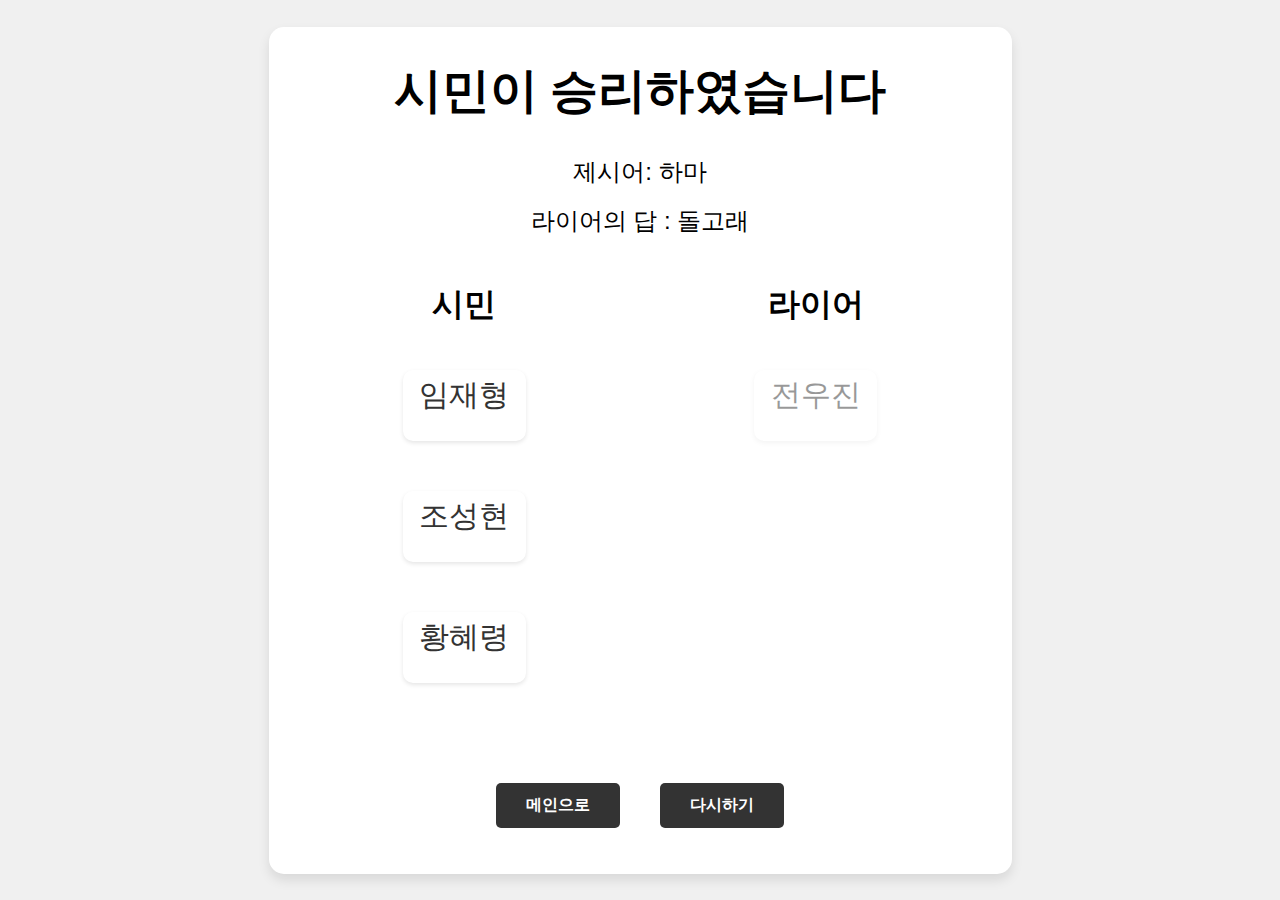
==== html/citizen-win.html @ cee0f182 "feat : 결과 화면 구현(시민, 라이어)" ====
<!DOCTYPE html>
<html lang="ko">
<head>
  <meta charset="UTF-8">
  <meta name="viewport" content="width=device-width, initial-scale=1.0">
  <title>결과 화면</title>
  <link rel="stylesheet" href="../css/reset.css">
  <link rel="stylesheet" href="../css/citizen-win.css">
</head>
<body>
  <div class="result-container">
    <h1 class="result-title">시민이 승리하였습니다</h1>
    <p class="keyword-sup">제시어: 하마</p>
    <p class="keyword">라이어의 답 : 돌고래</p>
    <div class="roles">
      <div class="citizen">
        <h2>시민</h2>
        <div class="player">임재형</div>
        <div class="player">조성현</div>
        <div class="player">황혜령</div>
      </div>
      <div class="liar">
        <h2>라이어</h2>
        <div class="player-liar">전우진</div>
      </div>
    </div>
    <div class="buttons">
        <button onclick="location.href='index.html'">메인으로</button>
      <button onclick="location.href='invite.html'">다시하기</button>
    </div>
  </div>
</body>
</html>
---- css/citizen-win.css ----
/* style.css */
* {
    margin: 0;
    padding: 0;
    box-sizing: border-box;
    font-family: Arial, sans-serif;
  }
  
  body {
    display: flex;
    justify-content: center;
    align-items: center;
    height: 100vh;
    background-color: #f0f0f0;
  }
  
  .result-container {
    background-color: white;
    border-radius: 15px;
    padding: 40px 20px;
    width: 743px;
    height: 847px;
    text-align: center;
    box-shadow: 0 6px 12px rgba(0, 0, 0, 0.1);
  }
  
  .result-title {
    font-size: 48px;
    font-weight: bold;
    margin-bottom: 45px;
  }
  
  .keyword {
    font-size: 24px;
    font-family : "Inter-Regular", Helvetica;
    margin-bottom: 55px;
    color: #000000;
  }

  .keyword-sup{
    font-size: 24px;
    font-family : "Inter-Regular", Helvetica;
    margin-bottom: 25px;
    color: #000000;
  }
  
  .roles {
    display: flex;
    justify-content: space-around;
    margin-bottom: 40px;
    
  }
  
  

  .citizen, .liar {
    text-align: center;
  }
  
  .citizen h2, .liar h2 {
    font-size : 32px;
    font-family : "Inter-Bold", Helvetica;
    font-weight: bold;
    margin-bottom: 15px;
  }
  
  .player {
    background-color: #f8f8f8;
    background-color : #ffffff;
    
    border-radius : 20px;
    width : 123px;
    height : 71px;
    padding: 10px 15px;
    border-radius: 10px;
    align-items: center;
    margin: 50px 0;
    justify-content: center;
    font-size: 30px;
    color: #333;
    box-shadow: 0 2px 4px rgba(0, 0, 0, 0.1);
  }

  .player-liar {
    background-color: #f8f8f8;
    background-color : #ffffff;
    opacity : 0.4;
    border-radius : 20px;
    font-family : "Inter-Regular", Helvetica;
    width : 123px;
    height : 71px;
    padding: 10px 15px;
    border-radius: 10px;
    align-items: center;
    margin: 50px 0;
    justify-content: center;
    font-size: 30px;
    color: #000000;
    box-shadow: 0 2px 4px rgba(0, 0, 0, 0.1);
  }
  
  .buttons {
    display: flex;
    justify-content: center;
    gap: 40px;
    margin-top: 50px;
  }
  
  button {
    background-color: #333;
    color: white;
    font-weight: bold;
    font-size: 1em;
    padding: 12px 30px;
    border: none;
    border-radius: 5px;
    cursor: pointer;
    transition: background-color 0.3s ease;
  }
  
  button:hover {
    background-color: #555;
  }
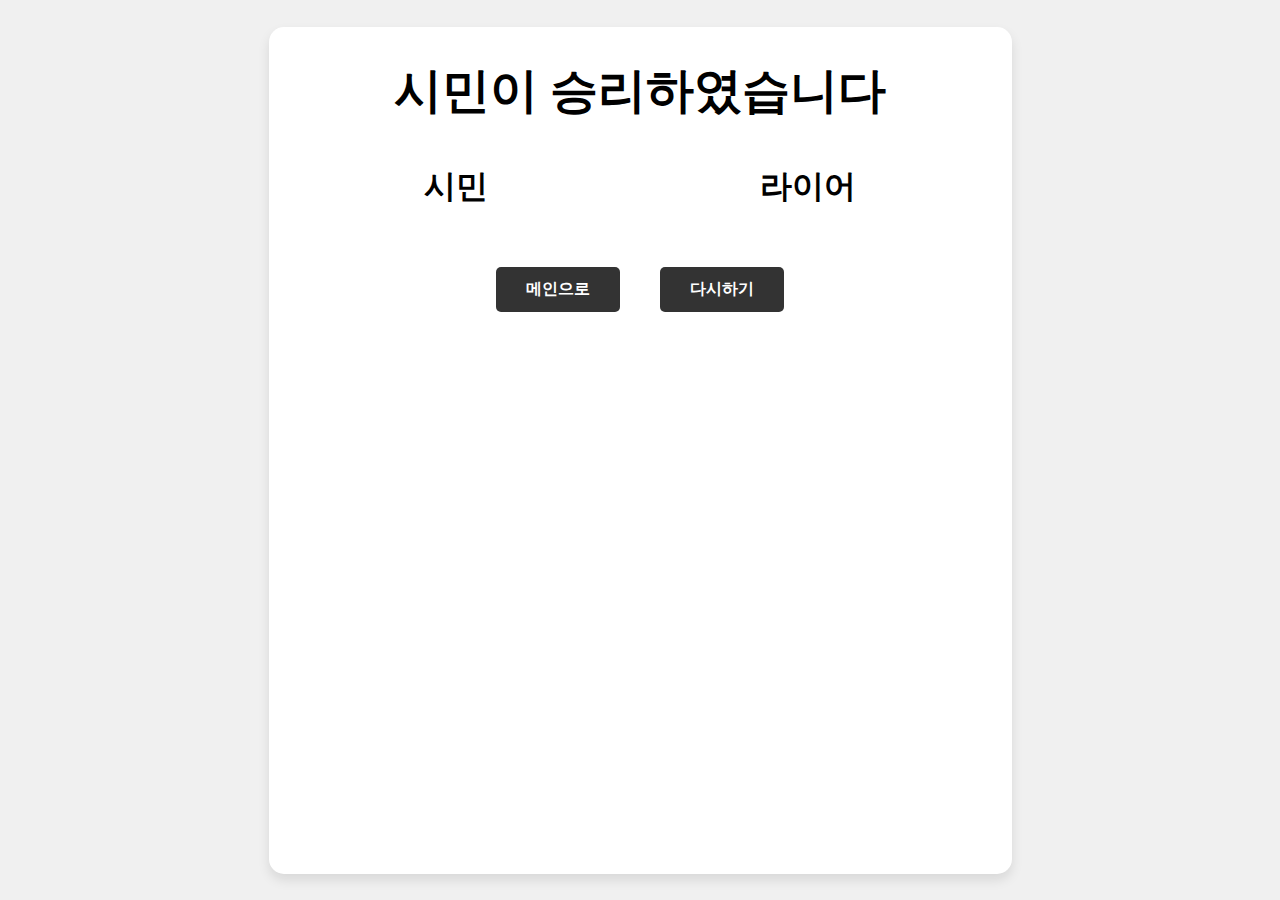
==== commit 2695fff2: "feat : 동적 랜더링을 위한 html 페이지 수정" ====
--- a/html/citizen-win.html
+++ b/html/citizen-win.html
@@ -10,18 +10,16 @@
 <body>
   <div class="result-container">
     <h1 class="result-title">시민이 승리하였습니다</h1>
-    <p class="keyword-sup">제시어: 하마</p>
-    <p class="keyword">라이어의 답 : 돌고래</p>
+    <p class="keyword-sup" id="keyword-sup"></p>
+    <p class="keyword" id="keyword"></p>
     <div class="roles">
       <div class="citizen">
         <h2>시민</h2>
-        <div class="player">임재형</div>
-        <div class="player">조성현</div>
-        <div class="player">황혜령</div>
+        <div id="citizen-list"></div>
       </div>
       <div class="liar">
         <h2>라이어</h2>
-        <div class="player-liar">전우진</div>
+        <div id="liar-name"></div>
       </div>
     </div>
     <div class="buttons">
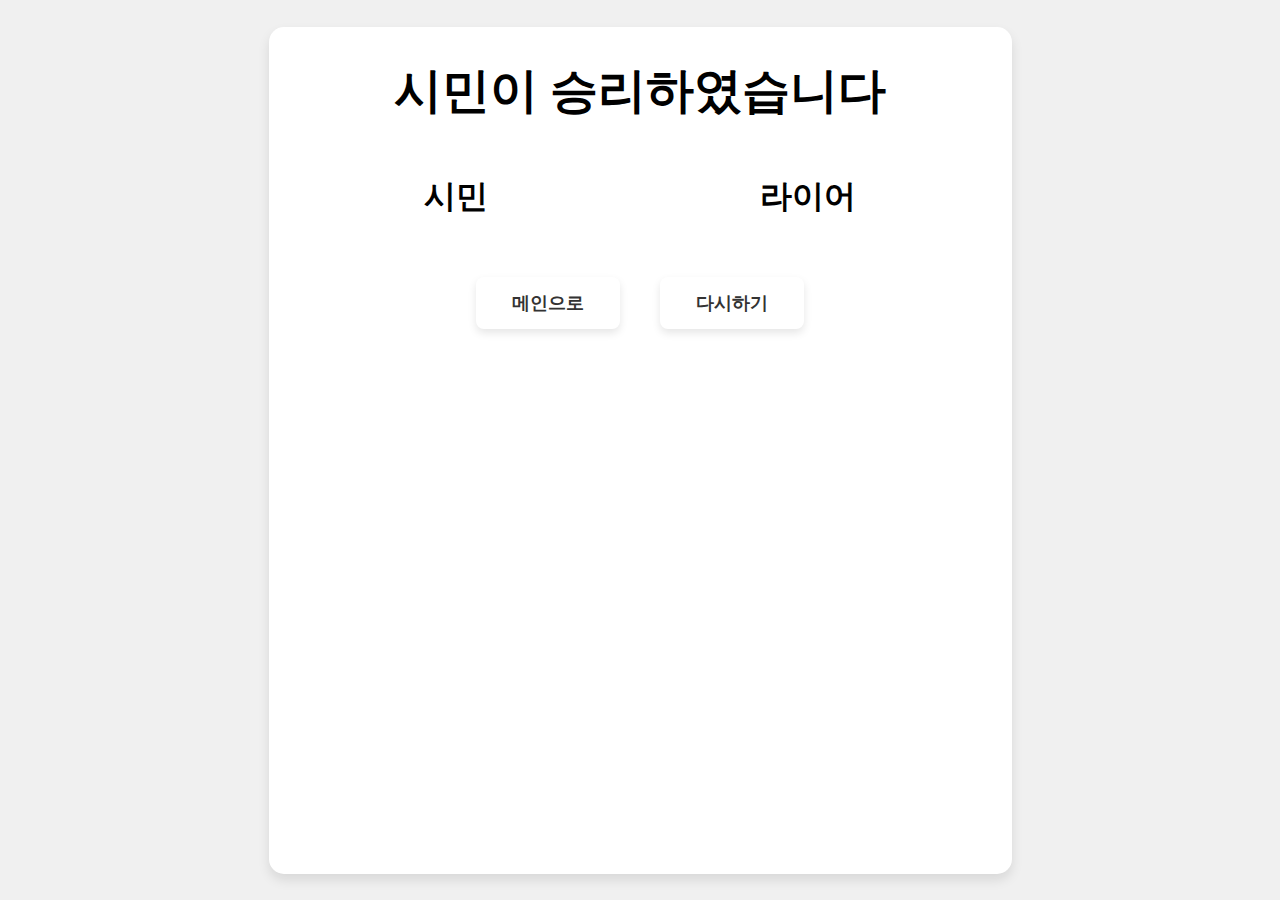
==== commit 1f6e6ce6: "fix : 시민 승리시 페이지 요소 배치 및 디자인 수정" ====
--- a/html/citizen-win.html
+++ b/html/citizen-win.html
@@ -27,5 +27,6 @@
       <button onclick="location.href='invite.html'">다시하기</button>
     </div>
   </div>
+  <script type="module" src="../scripts/script.js"></script>
 </body>
 </html>
--- a/css/citizen-win.css
+++ b/css/citizen-win.css
@@ -1,124 +1,141 @@
 /* style.css */
 * {
-    margin: 0;
-    padding: 0;
-    box-sizing: border-box;
-    font-family: Arial, sans-serif;
-  }
-  
-  body {
-    display: flex;
-    justify-content: center;
-    align-items: center;
-    height: 100vh;
-    background-color: #f0f0f0;
-  }
-  
-  .result-container {
-    background-color: white;
-    border-radius: 15px;
-    padding: 40px 20px;
-    width: 743px;
-    height: 847px;
-    text-align: center;
-    box-shadow: 0 6px 12px rgba(0, 0, 0, 0.1);
-  }
-  
-  .result-title {
-    font-size: 48px;
-    font-weight: bold;
-    margin-bottom: 45px;
-  }
-  
-  .keyword {
-    font-size: 24px;
-    font-family : "Inter-Regular", Helvetica;
-    margin-bottom: 55px;
-    color: #000000;
-  }
+  margin: 0;
+  padding: 0;
+  box-sizing: border-box;
+  font-family: Arial, sans-serif;
+}
 
-  .keyword-sup{
-    font-size: 24px;
-    font-family : "Inter-Regular", Helvetica;
-    margin-bottom: 25px;
-    color: #000000;
-  }
-  
-  .roles {
-    display: flex;
-    justify-content: space-around;
-    margin-bottom: 40px;
-    
-  }
-  
-  
+body {
+  display: flex;
+  justify-content: center;
+  align-items: center;
+  height: 100vh;
+  background-color: #f0f0f0;
+}
 
-  .citizen, .liar {
-    text-align: center;
-  }
-  
-  .citizen h2, .liar h2 {
-    font-size : 32px;
-    font-family : "Inter-Bold", Helvetica;
-    font-weight: bold;
-    margin-bottom: 15px;
-  }
-  
-  .player {
-    background-color: #f8f8f8;
-    background-color : #ffffff;
-    
-    border-radius : 20px;
-    width : 123px;
-    height : 71px;
-    padding: 10px 15px;
-    border-radius: 10px;
-    align-items: center;
-    margin: 50px 0;
-    justify-content: center;
-    font-size: 30px;
-    color: #333;
-    box-shadow: 0 2px 4px rgba(0, 0, 0, 0.1);
-  }
+.result-container {
+  background-color: white;
+  border-radius: 15px;
+  padding: 40px 20px;
+  width: 743px;
+  height: 847px;
+  text-align: center;
+  box-shadow: 0 6px 12px rgba(0, 0, 0, 0.1);
+}
 
-  .player-liar {
-    background-color: #f8f8f8;
-    background-color : #ffffff;
-    opacity : 0.4;
-    border-radius : 20px;
-    font-family : "Inter-Regular", Helvetica;
-    width : 123px;
-    height : 71px;
-    padding: 10px 15px;
-    border-radius: 10px;
-    align-items: center;
-    margin: 50px 0;
-    justify-content: center;
-    font-size: 30px;
-    color: #000000;
-    box-shadow: 0 2px 4px rgba(0, 0, 0, 0.1);
-  }
-  
-  .buttons {
-    display: flex;
-    justify-content: center;
-    gap: 40px;
-    margin-top: 50px;
-  }
-  
-  button {
-    background-color: #333;
-    color: white;
-    font-weight: bold;
-    font-size: 1em;
-    padding: 12px 30px;
-    border: none;
-    border-radius: 5px;
-    cursor: pointer;
-    transition: background-color 0.3s ease;
-  }
-  
-  button:hover {
-    background-color: #555;
-  }
-  +.result-title {
+  font-size: 48px;
+  font-weight: bold;
+  margin-bottom: 65px;
+}
+
+.keyword {
+  font-size: 24px;
+  font-family: "Inter-Regular", Helvetica;
+  margin-bottom: 65px;
+  color: #000000;
+}
+
+.keyword-sup {
+  font-size: 24px;
+  font-family: "Inter-Regular", Helvetica;
+  margin-bottom: 25px;
+  color: #000000;
+}
+
+.roles {
+  display: flex;
+  justify-content: space-around;
+  margin-bottom: 40px;
+}
+
+.citizen,
+.liar {
+  text-align: center;
+}
+
+.citizen h2,
+.liar h2 {
+  font-size: 32px;
+  font-family: "Inter-Bold", Helvetica;
+  font-weight: bold;
+  margin-bottom: 15px;
+}
+
+.player {
+  opacity: 0.4;
+  border-radius: 20px;
+  font-weight: 600;
+  width: 140px;
+  height: 71px;
+  padding: 10px 15px;
+  border-radius: 10px;
+  align-items: center;
+  margin: 50px 0;
+  justify-content: center;
+  font-size: 34px;
+  color: #4f4f4f;
+}
+
+.player-liar {
+  font-weight: bold;
+  border-radius: 20px;
+  font-family: "Inter-Regular", Helvetica;
+  width: 140px;
+  height: 71px;
+  padding: 10px 15px;
+  border-radius: 10px;
+  align-items: center;
+  margin: 50px 0;
+  justify-content: center;
+  font-size: 34px;
+  color: #f44336;
+}
+
+.buttons {
+  display: flex;
+  justify-content: center;
+  gap: 40px;
+  margin-top: 50px;
+}
+
+.buttons {
+  display: flex;
+  justify-content: center;
+  gap: 40px;
+  margin-top: 50px;
+}
+
+button {
+  background-color: white; /* 흰색 배경 */
+  color: #333333; /* 회색 텍스트 */
+  font-weight: 600;
+  font-size: 1.1em;
+  padding: 14px 36px; /* 패딩을 더 넓게 */
+  border: none;
+  border-radius: 8px; /* 더 부드러운 모서리 */
+  cursor: pointer;
+  box-shadow: 0 4px 8px rgba(0, 0, 0, 0.1); /* 버튼에 그림자 추가 */
+  transition: all 0.3s ease; /* 모든 변화를 부드럽게 */
+}
+
+/* hover 시 효과 */
+button:hover {
+  background-color: #f7f7f7; /* hover 시 배경 색상 */
+  box-shadow: 0 6px 12px rgba(0, 0, 0, 0.2); /* 그림자 강조 */
+  transform: translateY(-2px); /* 떠오르는 효과 */
+}
+
+/* 클릭 시 효과 */
+button:active {
+  background-color: #e0e0e0; /* 클릭 시 배경 색상 */
+  box-shadow: 0 2px 6px rgba(0, 0, 0, 0.2); /* 그림자 크기 감소 */
+  transform: translateY(2px); /* 눌리는 효과 */
+}
+
+/* focus 시 테두리 강조 */
+button:focus {
+  outline: none; /* 기본 테두리 제거 */
+  border: 2px solid #4caf50; /* focus 시 테두리 추가 */
+}
